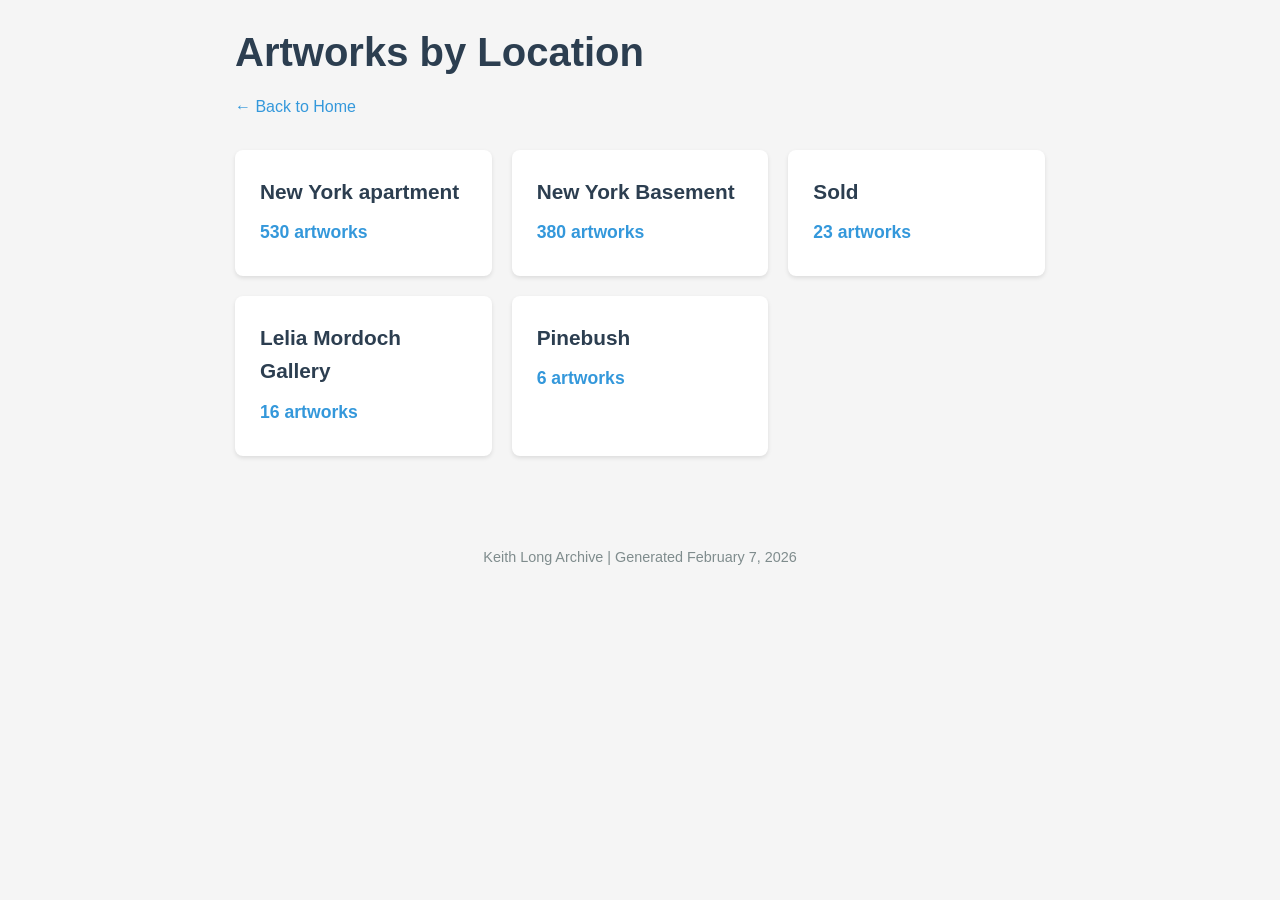
==== artwork_html/locations.html @ 074443f0 "Initial commit" ====
<!DOCTYPE html>
<html lang='en'>
<head>
    <meta charset='UTF-8'>
    <meta name='viewport' content='width=device-width, initial-scale=1.0'>
    <title>Artworks by Location - Keith Long Archive</title>
    <link rel='stylesheet' href='style.css'>
</head>
<body>

    <div class='container'>
        <h1>Artworks by Location</h1>
        <p class='subtitle'><a href='index.html'>← Back to Home</a></p>

        <div class='location-grid'>

            <div class='location-card'>
                <h3>New York apartment</h3>
                <div class='location-count'>530 artworks</div>
            </div>

            <div class='location-card'>
                <h3>New York Basement</h3>
                <div class='location-count'>380 artworks</div>
            </div>

            <div class='location-card'>
                <h3>Sold</h3>
                <div class='location-count'>23 artworks</div>
            </div>

            <div class='location-card'>
                <h3>Lelia Mordoch Gallery</h3>
                <div class='location-count'>16 artworks</div>
            </div>

            <div class='location-card'>
                <h3>Pinebush</h3>
                <div class='location-count'>6 artworks</div>
            </div>

        </div>
    </div>

    <footer>
        <p>Keith Long Archive | Generated February 7, 2026</p>
    </footer>
</body>
</html>
---- artwork_html/style.css ----
* {
    margin: 0;
    padding: 0;
    box-sizing: border-box;
}

body {
    font-family: -apple-system, BlinkMacSystemFont, 'Segoe UI', Roboto, Oxygen, Ubuntu, sans-serif;
    line-height: 1.6;
    color: #333;
    background: #f5f5f5;
}

.container {
    max-width: 850px;
    margin: 0 auto;
    padding: 20px;
}

h1 {
    font-size: 2.5em;
    margin-bottom: 10px;
    color: #2c3e50;
}

.subtitle {
    color: #7f8c8d;
    margin-bottom: 30px;
}

.subtitle a {
    color: #3498db;
    text-decoration: none;
}

.subtitle a:hover {
    text-decoration: underline;
}

.stats-grid {
    display: grid;
    grid-template-columns: repeat(auto-fit, minmax(200px, 1fr));
    gap: 20px;
    margin: 40px 0;
}

.stat-card {
    background: white;
    padding: 30px;
    border-radius: 8px;
    box-shadow: 0 2px 4px rgba(0,0,0,0.1);
    text-align: center;
}

.stat-number {
    font-size: 2.5em;
    font-weight: bold;
    color: #3498db;
    margin-bottom: 10px;
}

.stat-label {
    color: #7f8c8d;
    font-size: 0.9em;
}

.navigation {
    display: flex;
    gap: 15px;
    margin: 40px 0;
    flex-wrap: wrap;
}

.nav-button {
    display: inline-block;
    padding: 15px 30px;
    background: #3498db;
    color: white;
    text-decoration: none;
    border-radius: 5px;
    font-weight: 500;
    transition: background 0.3s;
}

.nav-button:hover {
    background: #2980b9;
}

.series-grid, .location-grid {
    display: grid;
    grid-template-columns: repeat(auto-fill, minmax(250px, 1fr));
    gap: 20px;
    margin: 30px 0;
}

.series-card, .location-card {
    background: white;
    padding: 25px;
    border-radius: 8px;
    box-shadow: 0 2px 4px rgba(0,0,0,0.1);
    transition: transform 0.2s, box-shadow 0.2s;
}

.series-card:hover, .location-card:hover {
    transform: translateY(-5px);
    box-shadow: 0 4px 8px rgba(0,0,0,0.15);
}

.series-card h3, .location-card h3 {
    color: #2c3e50;
    margin-bottom: 10px;
    font-size: 1.3em;
}

.series-count, .location-count {
    color: #3498db;
    font-weight: 600;
    font-size: 1.1em;
    margin-bottom: 5px;
}

.series-date {
    color: #7f8c8d;
    font-size: 0.9em;
}

footer {
    text-align: center;
    padding: 40px 20px;
    color: #7f8c8d;
    font-size: 0.9em;
}

div.gallery {
    display: flex;
    flex-wrap: wrap;
    justify-content: flex-start;
}

div.gallery-item {
    margin: 5px;
    border: 1px solid #ccc;
    width: 250px;
}

div.gallery-item:hover {
    border: 1px solid #777;
}

div.gallery-item img {
    width: 100%;
    height: auto;
}

div.gallery-item div.desc {
    padding: 5px;
    text-align: center;
}

@media (max-width: 768px) {
    h1 {
        font-size: 2em;
    }
}
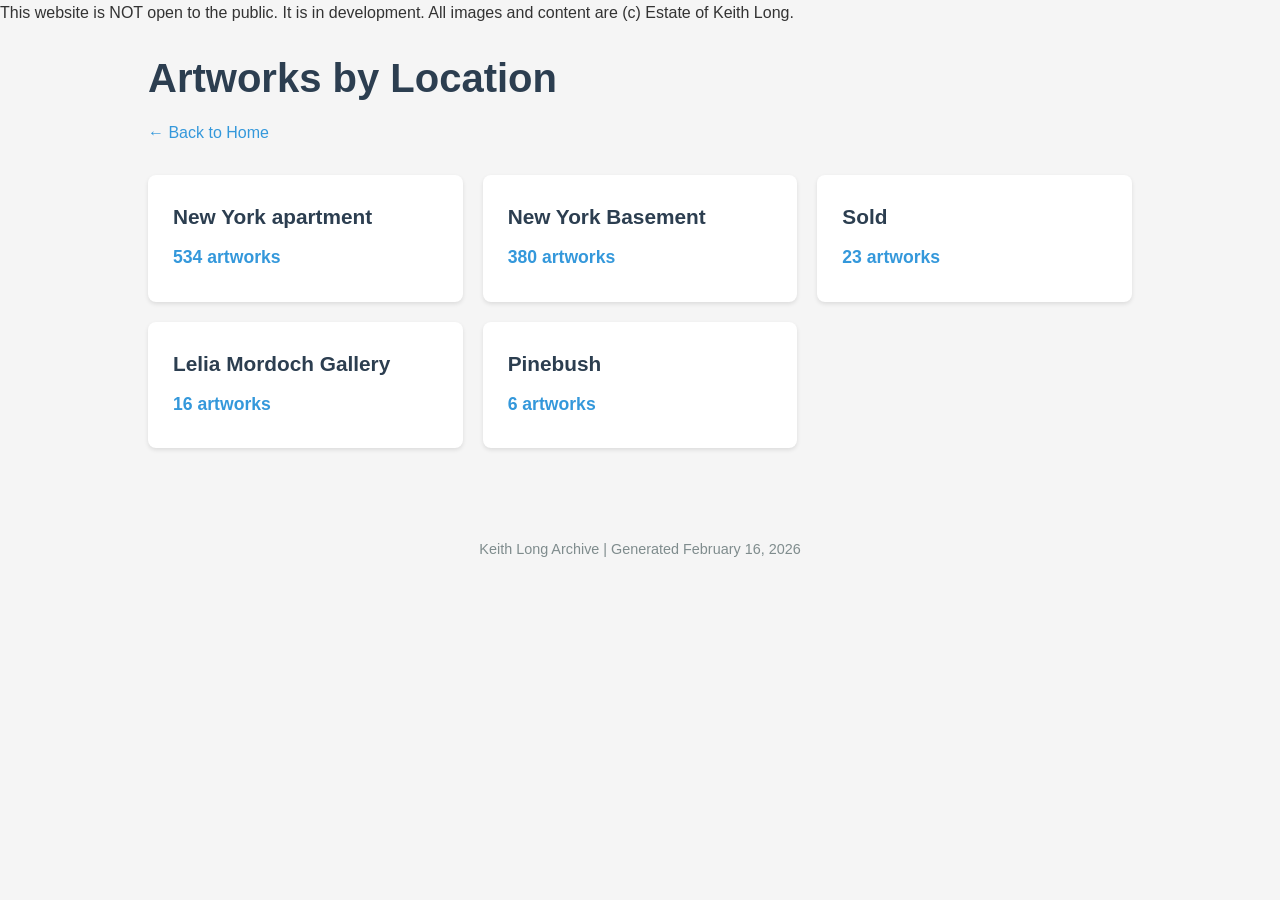
==== commit c843063d: "Many changes... now v1 worthy" ====
--- a/artwork_html/locations.html
+++ b/artwork_html/locations.html
@@ -7,6 +7,10 @@
     <link rel='stylesheet' href='style.css'>
 </head>
 <body>
+<p>
+    This website is NOT open to the public.   It is in development.  All images and content are (c) Estate of Keith Long.
+</p>
+  
 
     <div class='container'>
         <h1>Artworks by Location</h1>
@@ -16,7 +20,7 @@
 
             <div class='location-card'>
                 <h3>New York apartment</h3>
-                <div class='location-count'>530 artworks</div>
+                <div class='location-count'>534 artworks</div>
             </div>
 
             <div class='location-card'>
@@ -43,7 +47,7 @@
     </div>
 
     <footer>
-        <p>Keith Long Archive | Generated February 7, 2026</p>
+        <p>Keith Long Archive | Generated February 16, 2026</p>
     </footer>
 </body>
 </html>
--- a/artwork_html/style.css
+++ b/artwork_html/style.css
@@ -13,7 +13,13 @@
 }
 
 .container {
-    max-width: 850px;
+    max-width: 80%;
+    margin: 0 auto;
+    padding: 20px;
+}
+
+.oldcontainer {
+    max-width: 1400px;
     margin: 0 auto;
     padding: 20px;
 }
@@ -87,6 +93,54 @@
     background: #2980b9;
 }
 
+.artwork-table {
+    width: 100%;
+    background: white;
+    border-radius: 8px;
+    overflow: hidden;
+    box-shadow: 0 2px 4px rgba(0,0,0,0.1);
+}
+
+.artwork-table thead {
+    background: #34495e;
+    color: white;
+}
+
+.artwork-table th {
+    padding: 15px;
+    text-align: left;
+    font-weight: 600;
+}
+
+.artwork-table td {
+    padding: 12px 15px;
+    border-bottom: 1px solid #ecf0f1;
+}
+
+.artwork-table tbody tr:hover {
+    background: #f8f9fa;
+}
+
+.id-cell {
+    font-family: 'Courier New', monospace;
+    color: #7f8c8d;
+    font-size: 0.9em;
+}
+
+.title-cell {
+    font-weight: 500;
+    color: #2c3e50;
+}
+
+.date-cell {
+    white-space: nowrap;
+}
+
+.dimensions-cell {
+    font-size: 0.9em;
+    color: #7f8c8d;
+}
+
 .series-grid, .location-grid {
     display: grid;
     grid-template-columns: repeat(auto-fill, minmax(250px, 1fr));
@@ -132,33 +186,67 @@
     font-size: 0.9em;
 }
 
-div.gallery {
+  div.gallery 
+  {
     display: flex;
     flex-wrap: wrap;
     justify-content: flex-start;
-}
-
-div.gallery-item {
+  }
+  div.gallery-item
+  {
     margin: 5px;
     border: 1px solid #ccc;
     width: 250px;
-}
-
-div.gallery-item:hover {
+  }
+  div.gallery-item:hover
+  {
     border: 1px solid #777;
-}
-
-div.gallery-item img {
+  }
+  div.gallery-item img
+  {
     width: 100%;
     height: auto;
-}
-
-div.gallery-item div.desc {
+  }
+  div.gallery-item div.desc
+  {
     padding: 5px;
     text-align: center;
-}
+  }
+
+  .thumb-buttons {
+    display: flex;
+    justify-content: center;
+    gap: 5px;
+    padding: 5px;
+    background: #f8f9fa;
+  }
+
+  .thumb-button {
+    display: inline-block;
+    border: 2px solid #ccc;
+    border-radius: 4px;
+    transition: border-color 0.2s;
+  }
+
+  .thumb-button:hover {
+    border-color: #3498db;
+  }
+
+  .thumb-button img {
+    display: block;
+    width: 36px;
+    height: 36px;
+  }
 
 @media (max-width: 768px) {
+    .artwork-table {
+        font-size: 0.9em;
+    }
+
+    .artwork-table th, .artwork-table td {
+        padding: 8px 10px;
+    }
+
     h1 {
         font-size: 2em;
     }
